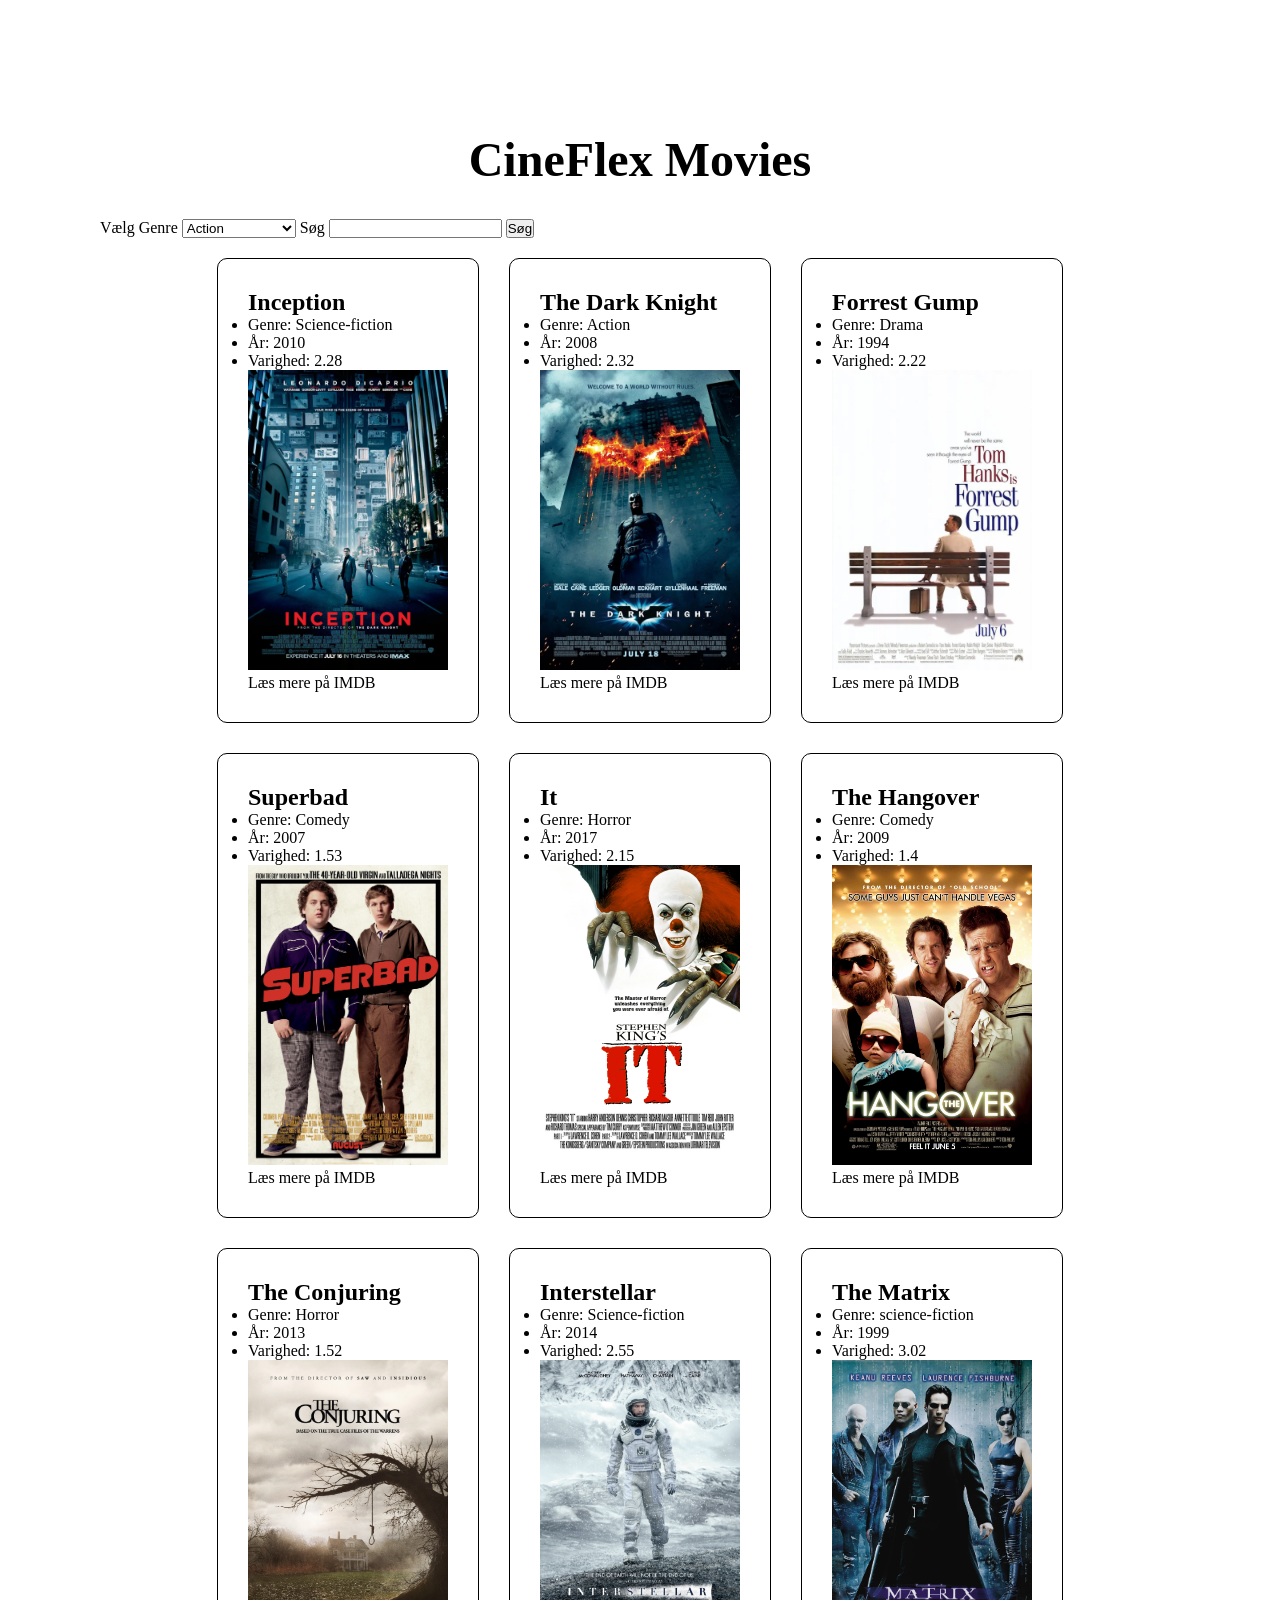
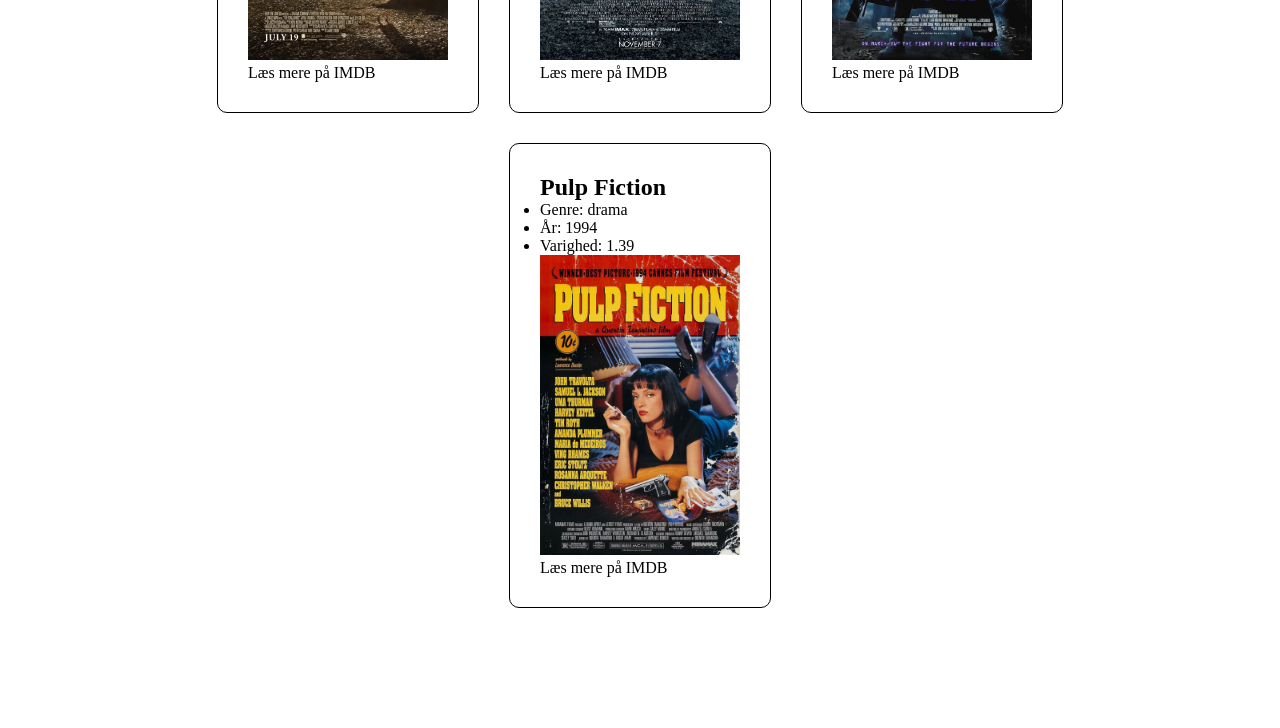
==== index.html @ 48413615 "Initial commit" ====
<!DOCTYPE html>
<html lang="da">
<head>
    <meta charset="UTF-8">
    <meta name="viewport" content="width=device-width, initial-scale=1.0">
    <link rel="stylesheet" href="css/style.css">
    
    <title>CineFlex Movies</title>

</head>
<body>

    <h1 class="title">CineFlex Movies</h1>

        <form>  
        <label for="category-select">Vælg Genre</label>
        <select id="category-select">            
            <option value="Action">Action</option>
            <option value="Science-Fiction">Science-Fiction</option>
            <option value="Drama">Drama</option>
            <option value="Comedy">Comedy</option>
            <option value="Horror">Horror</option>
            <option value="Thriller">Thriller</option>
        </select>
  
    <label for="gsearch">Søg</label>
    <input type="search" name="gsearch" id="gsearch">
    <input type="submit" value="Søg">


    <section id="movies-container"></section>


    <script src="js/movies-script.js"></script>
</body>
</html>
---- css/style.css ----
* {
  padding: 0;
  margin: 0;
  box-sizing: border-box;
}

body {
  display: flex;
  flex-direction: column;
  align-items: center;
  padding: 100px;
}

.title {
  font-size: 3rem;
  margin: 2rem;
}

#movies-container {
  display: flex;
  flex-wrap: wrap;
  justify-content: center;
  gap: 30px;
  align-items: center;
  margin: 20px;
}

img {
  width: 200px;
  height: 300px;
}

article {
    border: 1px solid black;
    border-radius: 10px;
    padding: 30px;
    
}
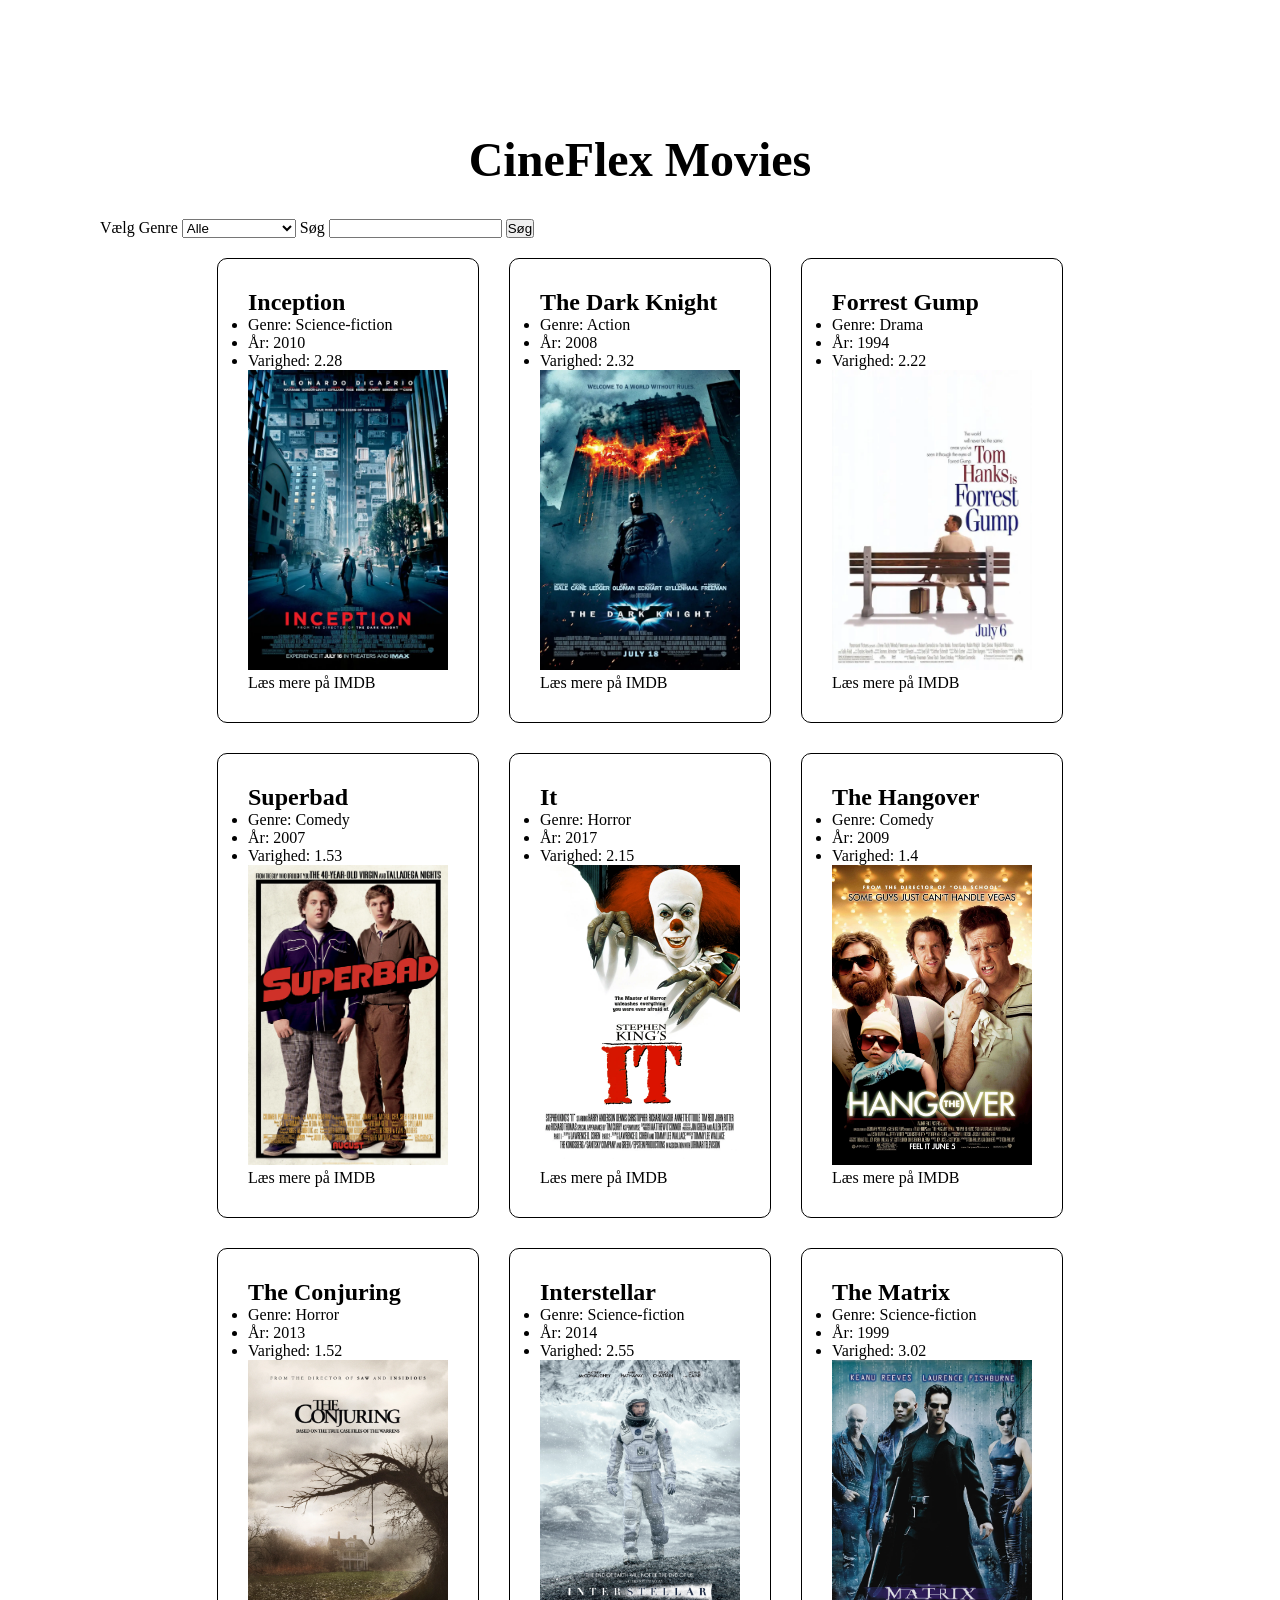
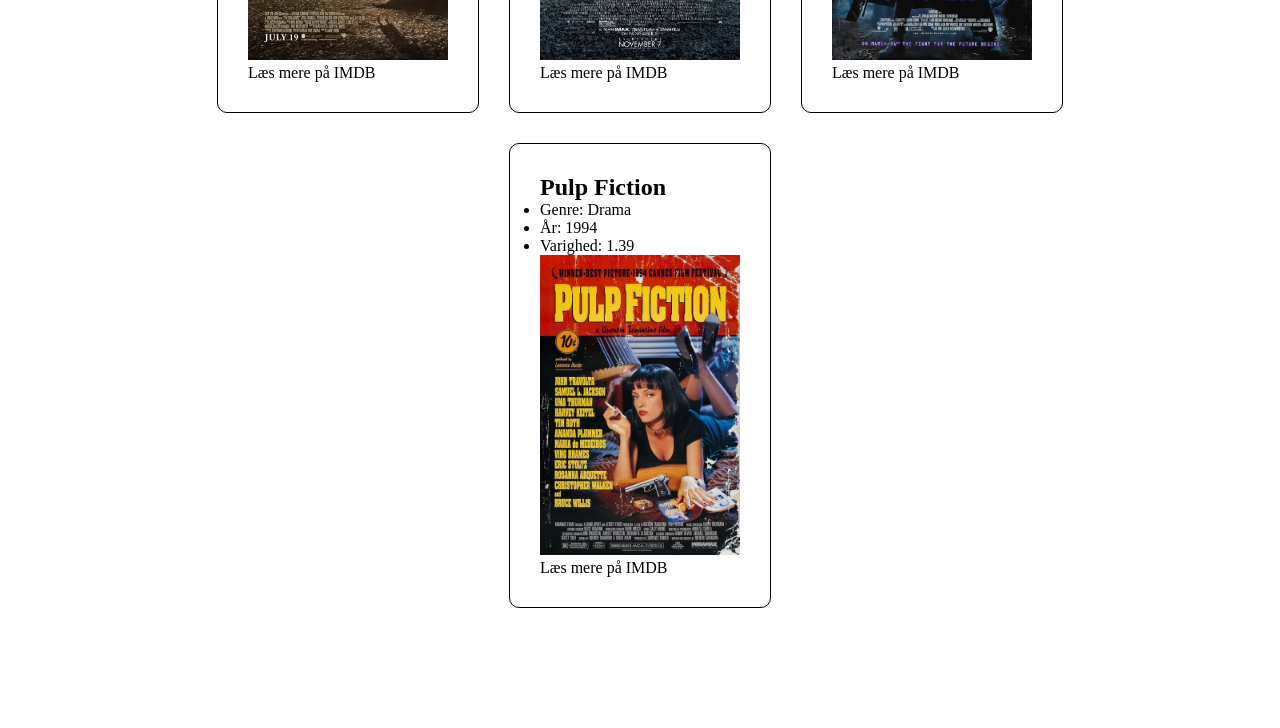
==== commit 6354e970: "Tilføjet Variabler, Display og addEventListeners, så vores form fungerer" ====
--- a/index.html
+++ b/index.html
@@ -14,13 +14,13 @@
 
         <form>  
         <label for="category-select">Vælg Genre</label>
-        <select id="category-select">            
+        <select id="category-select">  
+            <option value="Alle">Alle</option>          
             <option value="Action">Action</option>
-            <option value="Science-Fiction">Science-Fiction</option>
+            <option value="Science-fiction">Science-Fiction</option>
             <option value="Drama">Drama</option>
             <option value="Comedy">Comedy</option>
             <option value="Horror">Horror</option>
-            <option value="Thriller">Thriller</option>
         </select>
   
     <label for="gsearch">Søg</label>
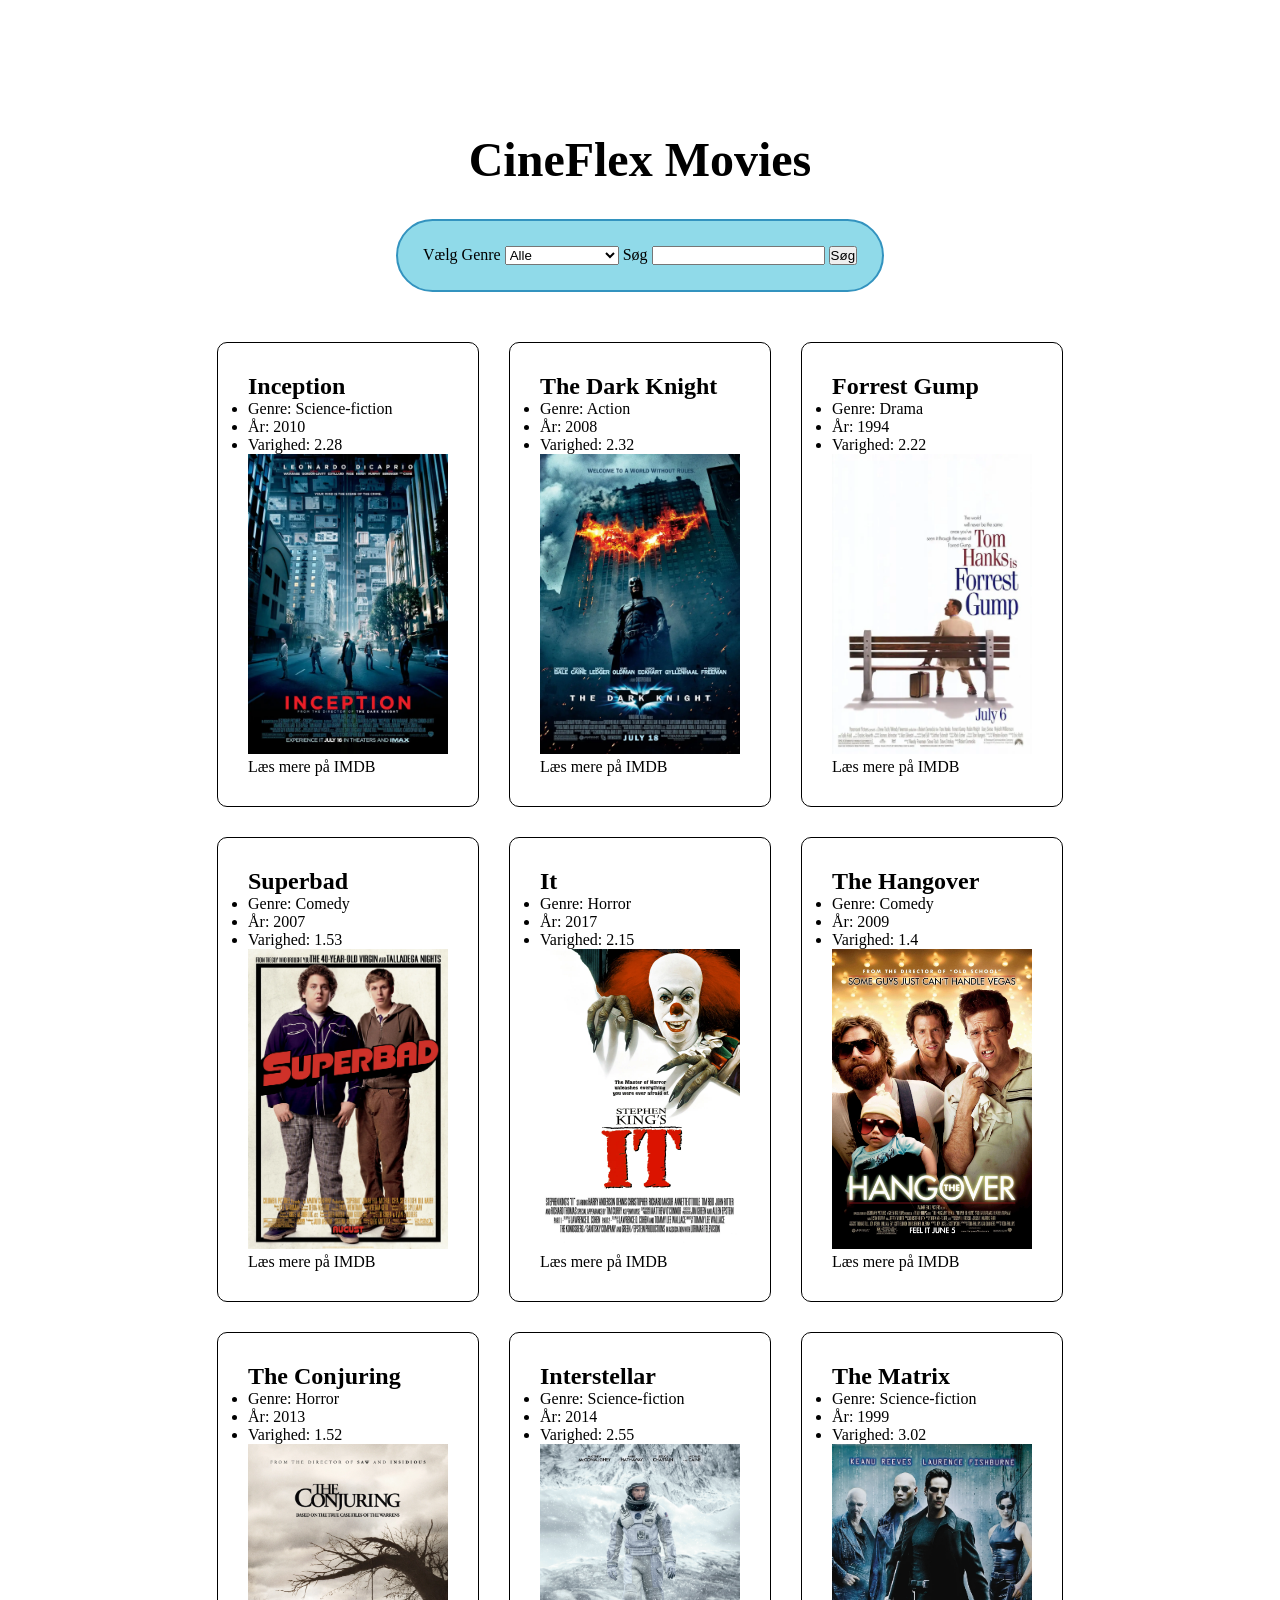
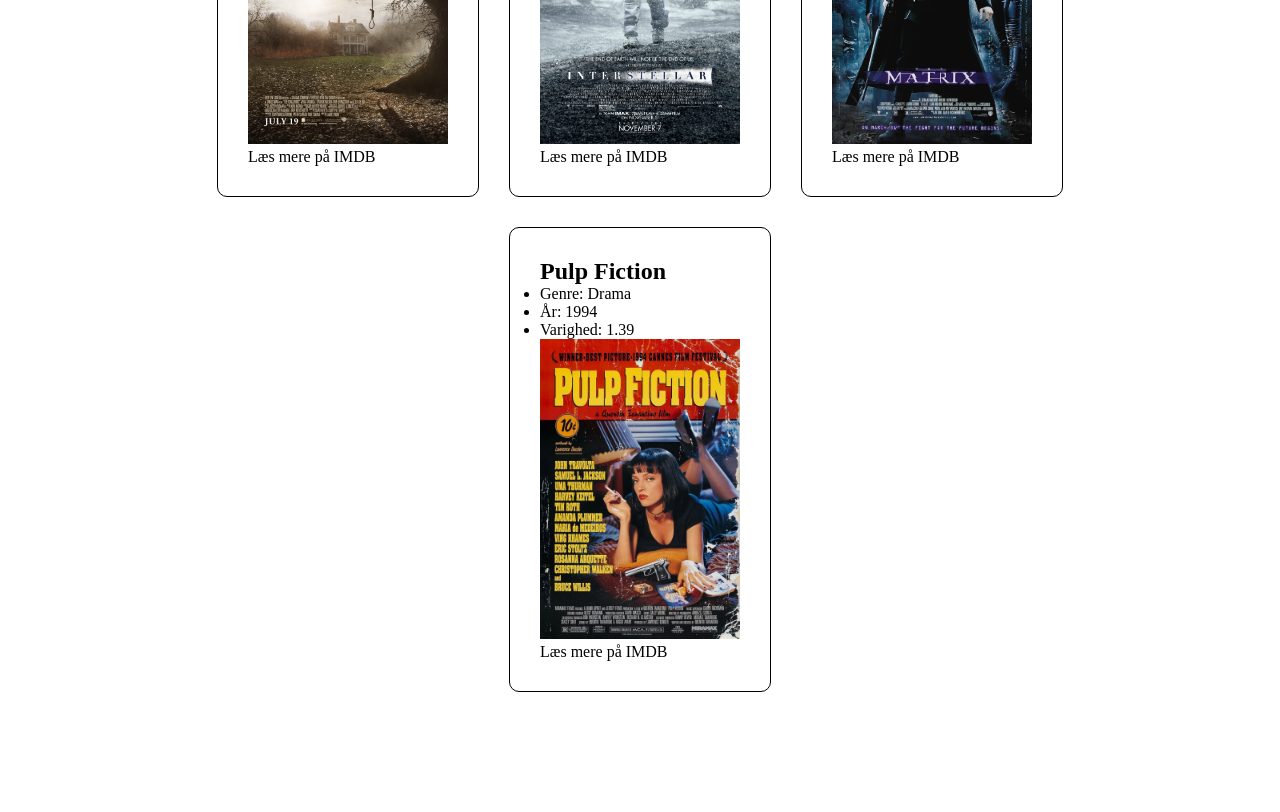
==== commit 813083fd: "Styling på form" ====
--- a/index.html
+++ b/index.html
@@ -26,7 +26,7 @@
     <label for="gsearch">Søg</label>
     <input type="search" name="gsearch" id="gsearch">
     <input type="submit" value="Søg">
-
+        </form>
 
     <section id="movies-container"></section>
 
--- a/css/style.css
+++ b/css/style.css
@@ -30,9 +30,17 @@
   height: 300px;
 }
 
+form {
+  background-color: rgb(144, 218, 233);
+  padding: 25px;
+  margin-bottom: 30px;
+  border: 2px solid rgb(51, 147, 191);
+  border-radius: 50px;
+}
+
 article {
     border: 1px solid black;
     border-radius: 10px;
-    padding: 30px;
-    
+    padding: 30px;   
 }
+
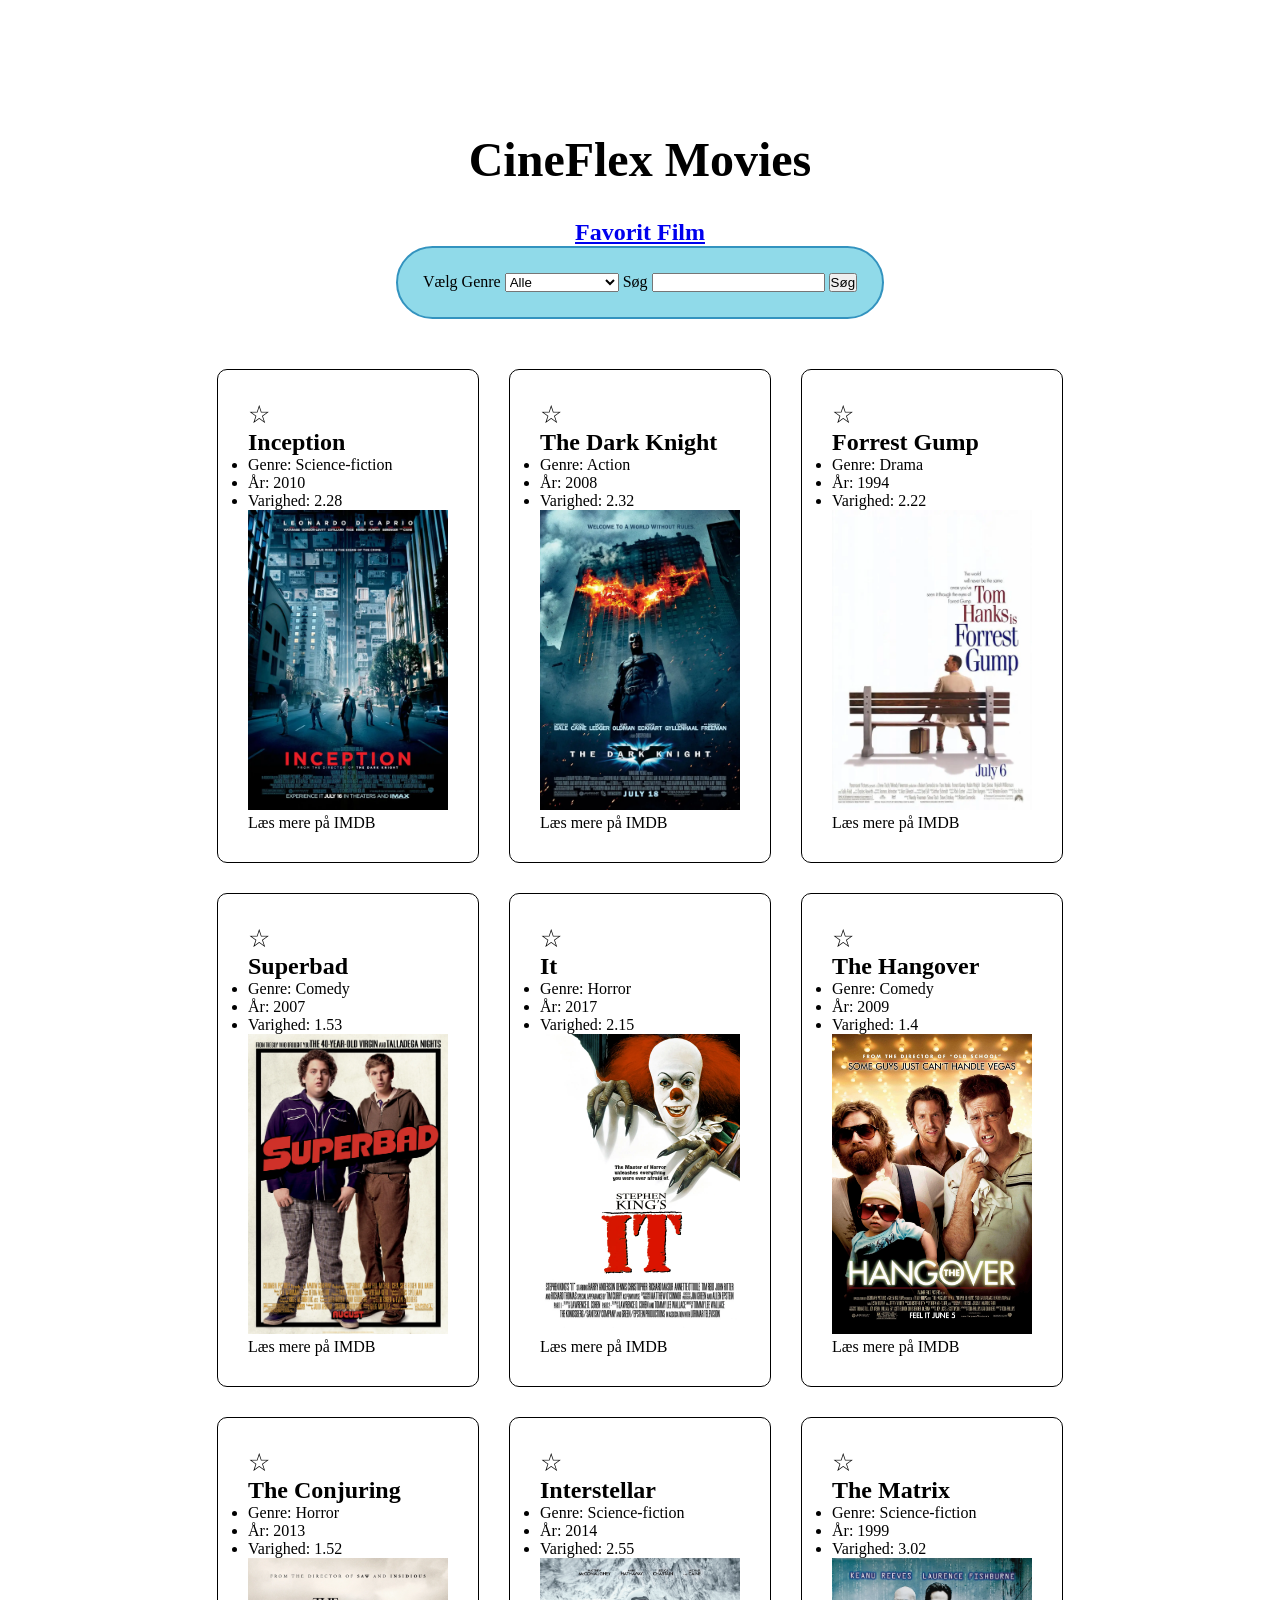
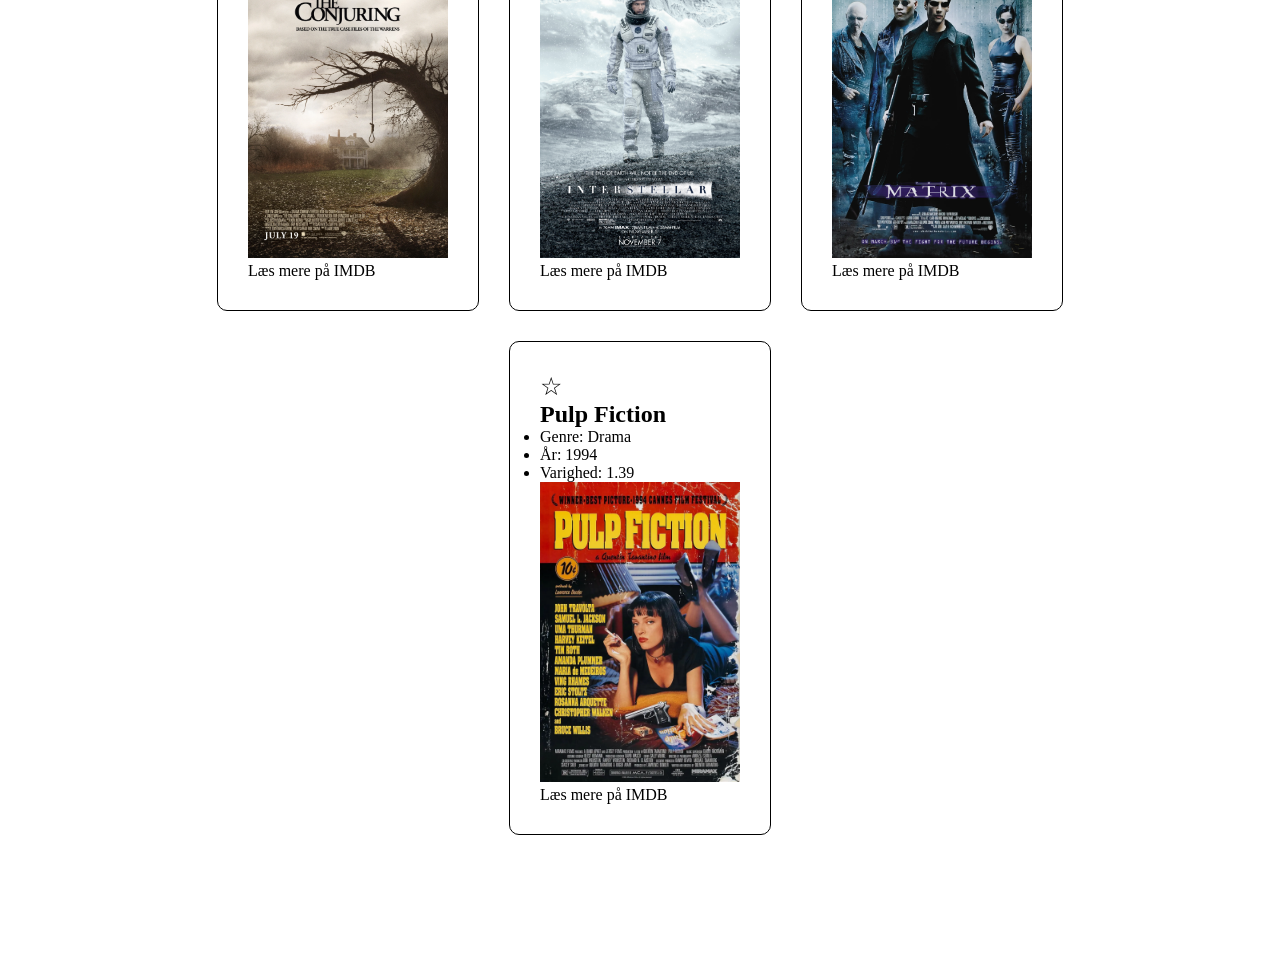
==== commit 1590ce5e: "Opdateret kode, med favoritside" ====
--- a/index.html
+++ b/index.html
@@ -11,6 +11,7 @@
 <body>
 
     <h1 class="title">CineFlex Movies</h1>
+    <h2><a href="favorit-movies.html">Favorit Film</a></h2>
 
         <form>  
         <label for="category-select">Vælg Genre</label>
@@ -32,5 +33,6 @@
 
 
     <script src="js/movies-script.js"></script>
+    
 </body>
 </html>
--- a/css/style.css
+++ b/css/style.css
@@ -39,8 +39,14 @@
 }
 
 article {
-    border: 1px solid black;
-    border-radius: 10px;
-    padding: 30px;   
+  border: 1px solid black;
+  border-radius: 10px;
+  padding: 30px;
 }
 
+.favorite-btn {
+  background: none;
+  border: none;
+  font-size: 25px;
+  cursor: pointer;
+}
